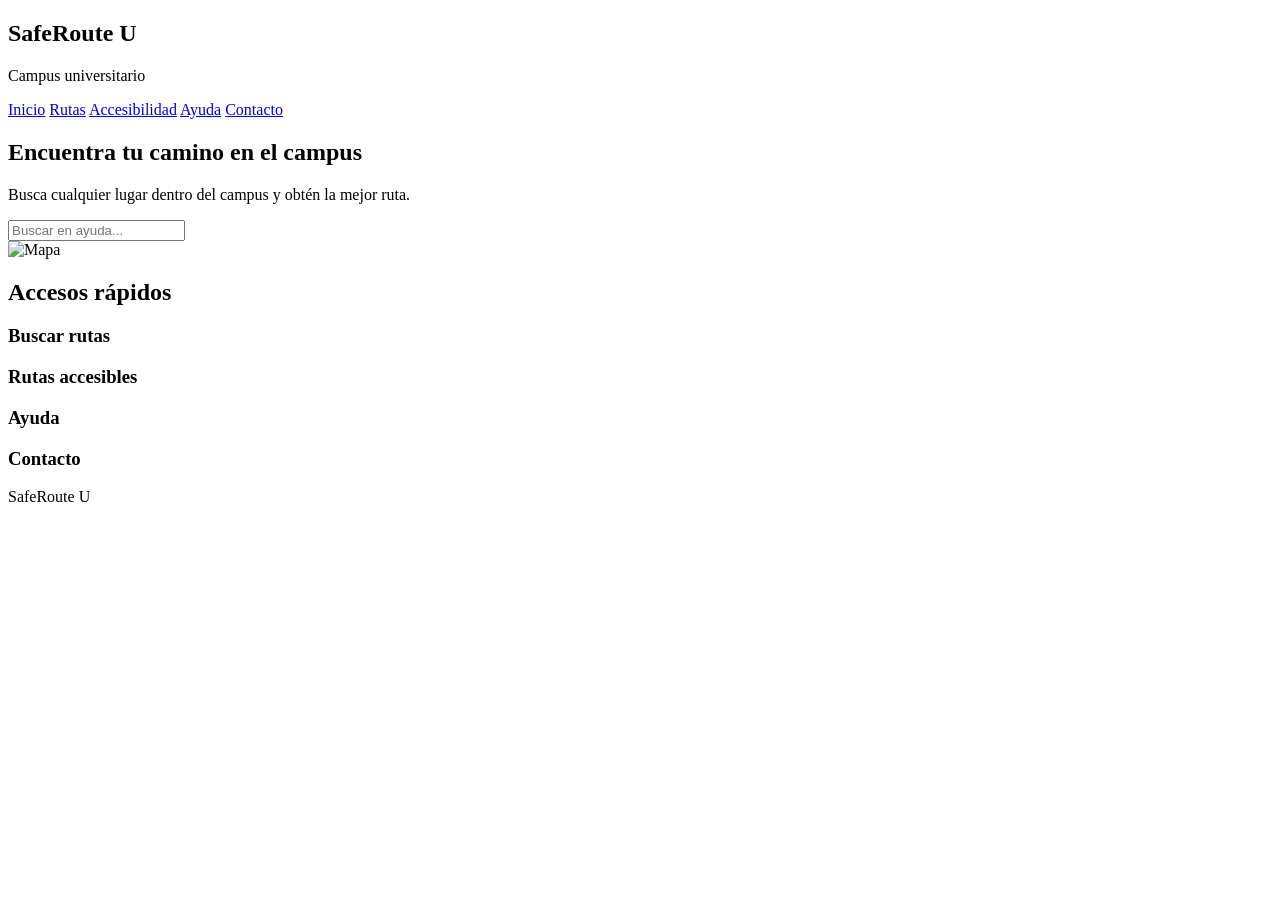
==== index.html @ 2959c827 "Add files via upload" ====
<!DOCTYPE html>
<html lang="es">
<head>
    <meta charset="UTF-8">
    <title>SafeRoute U</title>
    <link rel="stylesheet" href="css/styles.css">
</head>
<body>

<header>

    <div class="logo">
        <h2>SafeRoute U</h2>
        <p>Campus universitario</p>
    </div>

    <nav>
        <a href="index.html">Inicio</a>
        <a href="rutas.html">Rutas</a>
        <a href="accesibilidad.html">Accesibilidad</a>
        <a href="ayuda.html">Ayuda</a>
        <a class="btn-contacto" href="contacto.html">Contacto</a>
    </nav>

</header>

<section class="hero">

    <div class="texto">
        <h1>Encuentra tu camino en el campus</h1>

        <p>
            Busca cualquier lugar dentro del campus y obtén la mejor ruta.
        </p>

        <input class="search" type="text" placeholder="Buscar en ayuda...">
    </div>

    <div class="mapa">
        <img src="img/mapa.png" alt="Mapa">
    </div>

</section>

<section class="section">

    <h2>Accesos rápidos</h2>

    <div class="cards">

        <div class="card">
            <h3>Buscar rutas</h3>
        </div>

        <div class="card">
            <h3>Rutas accesibles</h3>
        </div>

        <div class="card">
            <h3>Ayuda</h3>
        </div>

        <div class="card">
            <h3>Contacto</h3>
        </div>

    </div>

</section>

<footer>
    SafeRoute U
</footer>

</body>
</html>
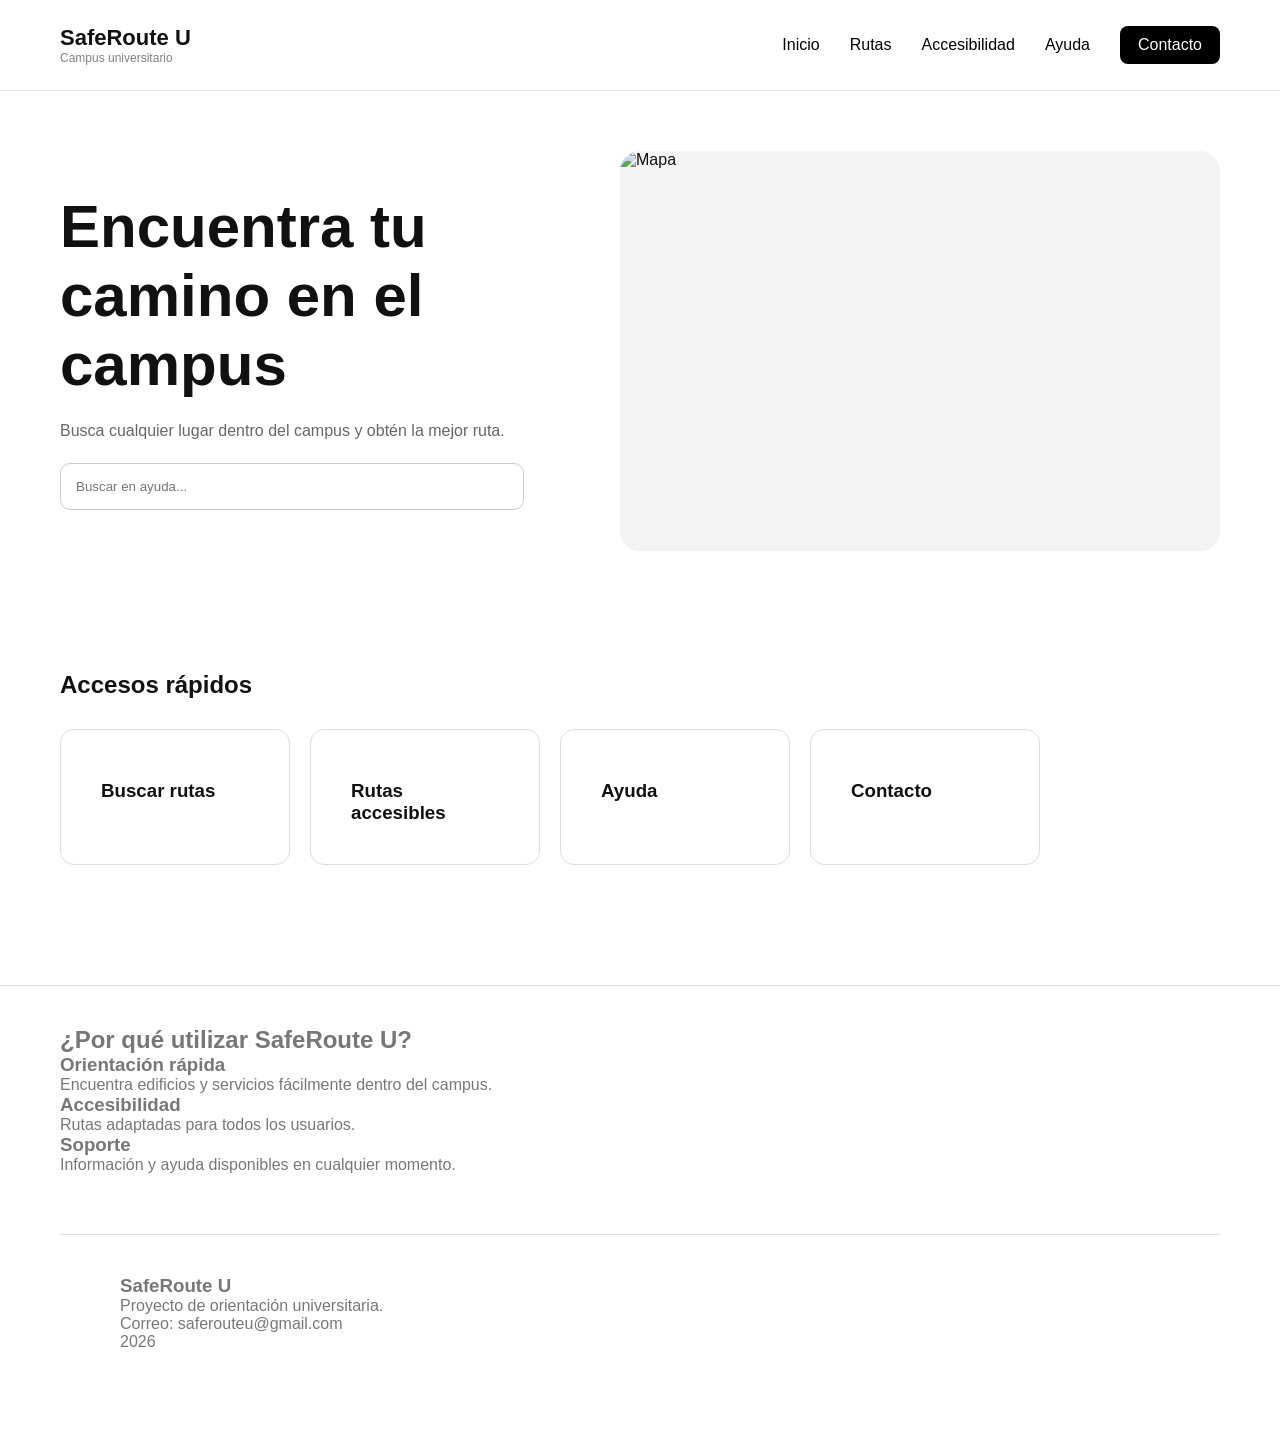
==== commit c55f07ea: "Add files via upload" ====
--- a/index.html
+++ b/index.html
@@ -37,7 +37,7 @@
     </div>
 
     <div class="mapa">
-        <img src="img/mapa.png" alt="Mapa">
+        <img src="img/mapa2.png" alt="Mapa">
     </div>
 
 </section>
@@ -69,7 +69,40 @@
 </section>
 
 <footer>
-    SafeRoute U
+<section class="beneficios">
+
+<h2>¿Por qué utilizar SafeRoute U?</h2>
+
+<div class="beneficio-cards">
+
+<div class="beneficio-card">
+<h3>Orientación rápida</h3>
+<p>Encuentra edificios y servicios fácilmente dentro del campus.</p>
+</div>
+
+<div class="beneficio-card">
+<h3>Accesibilidad</h3>
+<p>Rutas adaptadas para todos los usuarios.</p>
+</div>
+
+<div class="beneficio-card">
+<h3>Soporte</h3>
+<p>Información y ayuda disponibles en cualquier momento.</p>
+</div>
+
+</div>
+
+</section>
+
+</div>
+
+</section>
+
+<footer>
+    <h3>SafeRoute U</h3>
+    <p>Proyecto de orientación universitaria.</p>
+    <p>Correo: saferouteu@gmail.com</p>
+    <p>2026</p>
 </footer>
 
 </body>
--- a/css/styles.css
+++ b/css/styles.css
@@ -0,0 +1,245 @@
+*{
+    margin:0;
+    padding:0;
+    box-sizing:border-box;
+    font-family:Arial, Helvetica, sans-serif;
+}
+
+body{
+    background:#fff;
+    color:#111;
+}
+
+header{
+    display:flex;
+    justify-content:space-between;
+    align-items:center;
+    padding:25px 60px;
+    border-bottom:1px solid #e5e5e5;
+}
+
+.logo h2{
+    font-size:22px;
+}
+
+.logo p{
+    font-size:12px;
+    color:gray;
+}
+
+nav{
+    display:flex;
+    align-items:center;
+    gap:30px;
+}
+
+nav a{
+    text-decoration:none;
+    color:black;
+    font-weight:500;
+}
+
+.btn-contacto{
+    background:black;
+    color:white;
+    padding:10px 18px;
+    border-radius:8px;
+}
+
+.hero{
+    display:flex;
+    justify-content:space-between;
+    align-items:center;
+    padding:60px;
+    gap:40px;
+}
+
+.texto{
+    width:40%;
+}
+
+.texto h1{
+    font-size:60px;
+    margin-bottom:20px;
+}
+
+.texto p{
+    color:#666;
+    margin-bottom:20px;
+    line-height:1.5;
+}
+
+.search{
+    width:100%;
+    padding:15px;
+    border:1px solid #ccc;
+    border-radius:10px;
+}
+
+.mapa{
+    width:600px;
+    height:400px;
+    background:#f3f3f3;
+    border-radius:20px;
+    position:relative;
+    overflow:hidden;
+}
+
+.mapa img{
+    width:100%;
+    height:100%;
+    object-fit:cover;
+}
+
+.pin{
+    width:20px;
+    height:20px;
+    background:black;
+    border-radius:50%;
+    position:absolute;
+}
+
+.pin1{ top:50px; left:120px; }
+.pin2{ top:120px; left:300px; }
+.pin3{ top:220px; left:200px; }
+.pin4{ top:150px; left:450px; }
+.pin5{ top:300px; left:350px; }
+
+.section{
+    padding:60px;
+}
+
+.cards{
+    display:flex;
+    gap:20px;
+    margin-top:30px;
+    flex-wrap:wrap;
+}
+
+.card{
+    border:1px solid #ddd;
+    border-radius:14px;
+    padding:40px;
+    width:230px;
+    transition:0.3s;
+}
+
+.card:hover{
+    transform:translateY(-5px);
+}
+
+.card h3{
+    margin-top:10px;
+}
+
+.layout{
+    display:flex;
+    gap:30px;
+    padding:50px;
+}
+
+.sidebar{
+    width:320px;
+}
+
+.sidebar-box{
+    border:1px solid #ddd;
+    border-radius:14px;
+    overflow:hidden;
+}
+
+.item{
+    padding:25px;
+    border-bottom:1px solid #eee;
+}
+
+.item:last-child{
+    border:none;
+}
+
+.main-content{
+    flex:1;
+}
+
+.info-boxes{
+    display:flex;
+    gap:20px;
+    margin-top:20px;
+}
+
+.info{
+    border:1px solid #ddd;
+    padding:25px;
+    border-radius:12px;
+    flex:1;
+}
+
+.btn{
+    background:#555;
+    color:white;
+    border:none;
+    padding:15px;
+    border-radius:10px;
+    width:100%;
+    margin-top:20px;
+    cursor:pointer;
+}
+
+.faq{
+    border:1px solid #ddd;
+    padding:20px;
+    border-radius:10px;
+    margin-bottom:15px;
+}
+
+.contact-container{
+    display:flex;
+    gap:50px;
+    padding:60px;
+}
+
+.formulario{
+    flex:1;
+}
+
+.formulario input,
+.formulario textarea{
+    width:100%;
+    padding:15px;
+    margin-bottom:15px;
+    border:1px solid #ccc;
+    border-radius:10px;
+}
+
+.formulario textarea{
+    height:180px;
+    resize:none;
+}
+
+.info-contacto{
+    flex:1;
+}
+
+footer{
+    margin-top:60px;
+    padding:40px 60px;
+    border-top:1px solid #ddd;
+    color:#777;
+}
+
+.volver{
+    display:inline-block;
+    margin:30px 0 0 60px;
+    text-decoration:none;
+    color:black;
+    font-weight:bold;
+    padding:10px 18px;
+    border:1px solid #ddd;
+    border-radius:10px;
+    transition:0.3s;
+}
+
+.volver:hover{
+    background:black;
+    color:white;
+}
